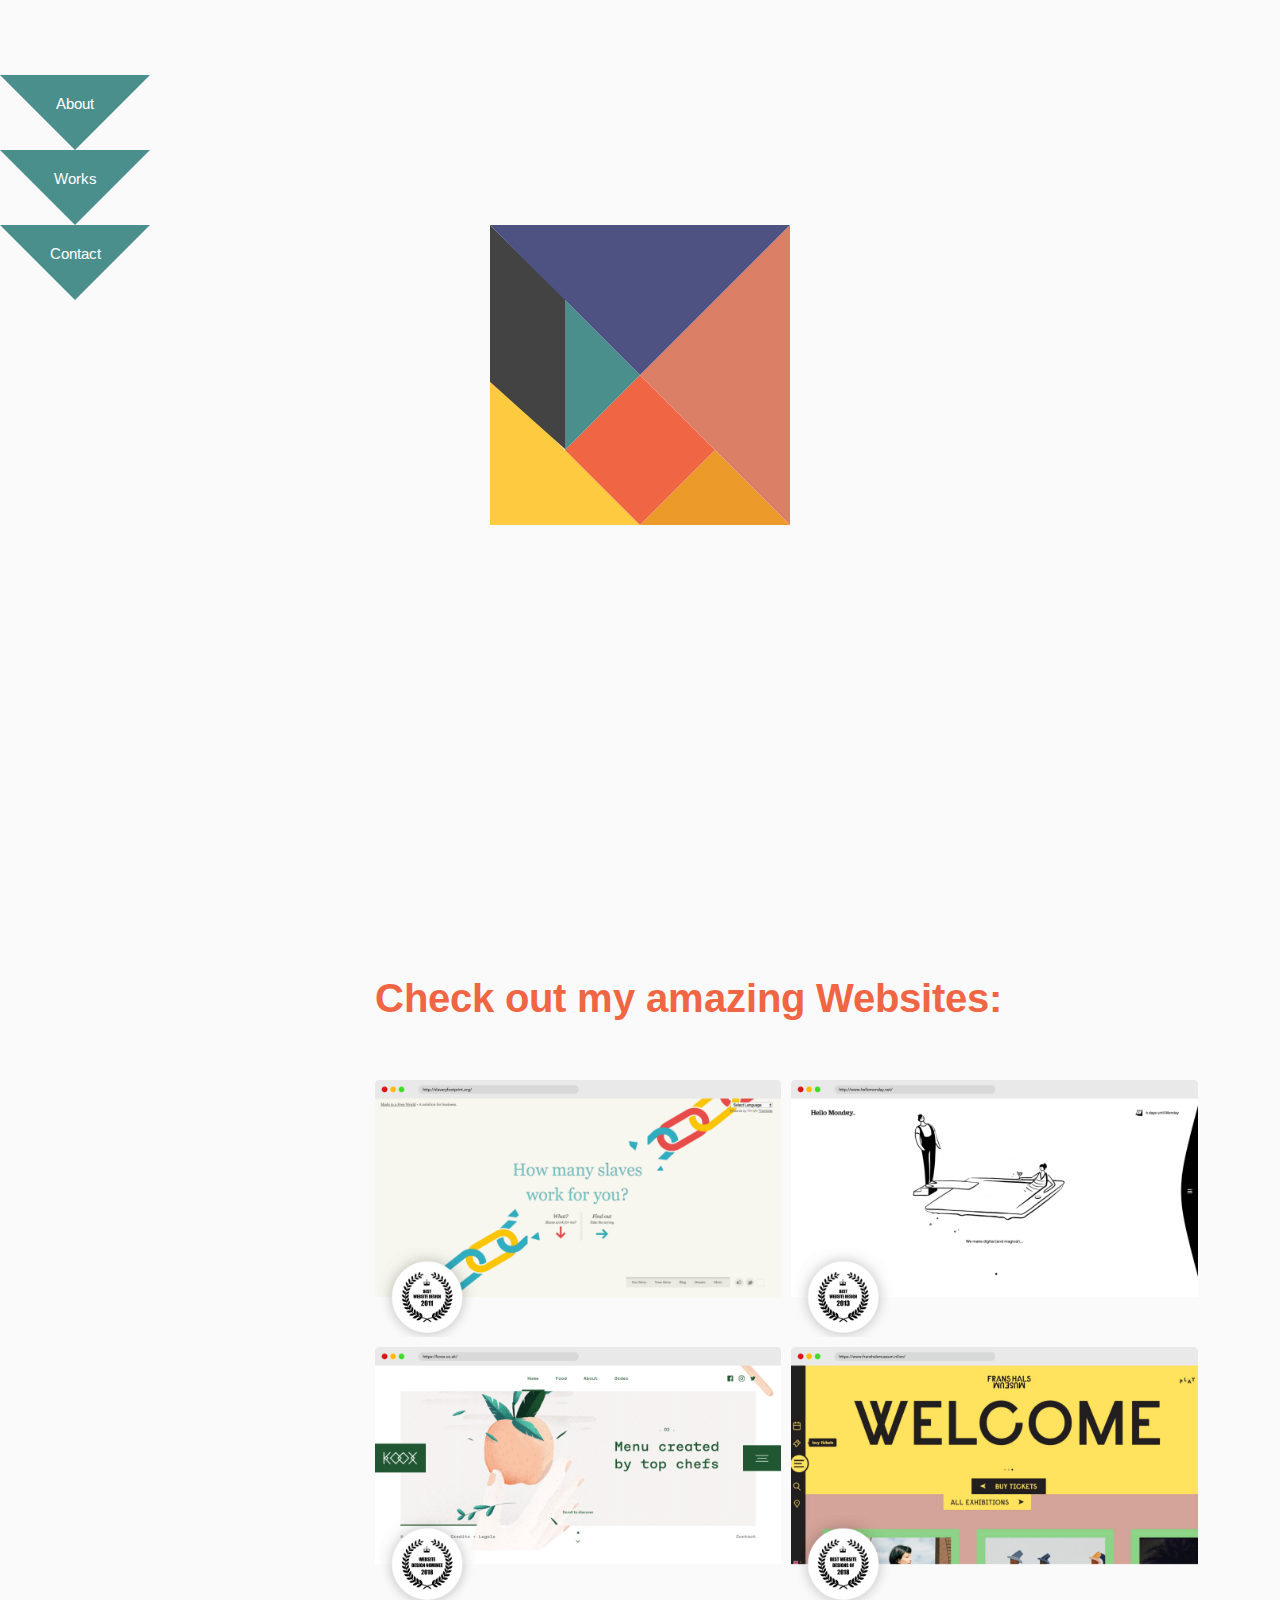
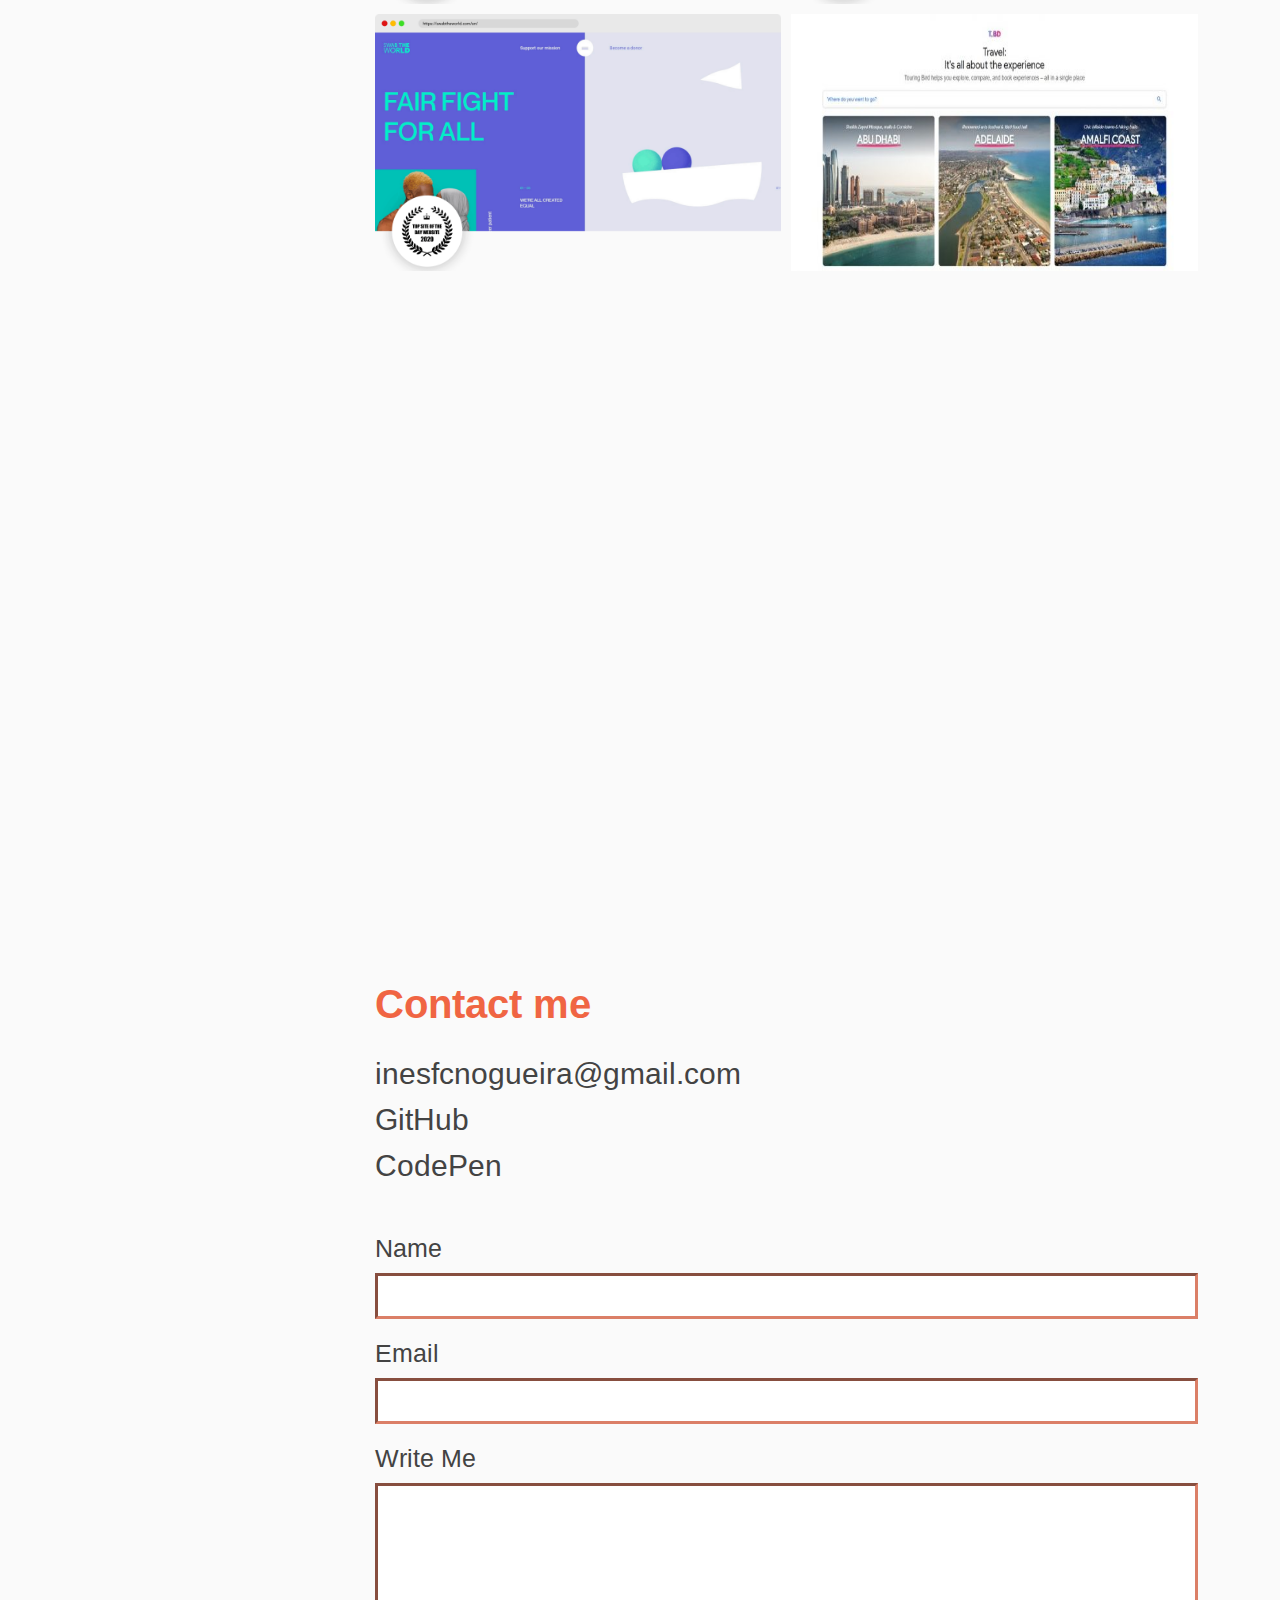
==== index.html @ 6a9e1df6 "Added hovers, form and mobile menu" ====
<!DOCTYPE html>
<html lang="en">
  <head>
    <meta charset="UTF-8" />
    <meta name="viewport" content="width=device-width, initial-scale=1.0" />
    <title>Inês Nogueira</title>
    <link rel="stylesheet" href="/css/main.css" />
  </head>
  <body>
    <div class="main-about" id="about">
      
      <div class="triangle big-triangle-pink">
        <div class="menu-mobile"><ul>
          <li><a href="#about">About</a></li>
          <li><a href="#works">Works</a></li>
          <li><a href="#contact">Contact</a></li>
        </ul></div>
      </div>
      <div class="triangle big-triangle-blue">
        <div class="website-logo"><h1>Inês Nogueira</h1></div>
      </div>
      <div class="triangle medium-triangle"></div>
      <div class="triangle small-triangle-yellow"></div>
      <div class="triangle small-triangle-green"></div>
      <div class="dropdown">
        <button class="dropbtn">+</button>
        </button>
        <div class="dropdown-content">
          <a href="#about">About</a>
          <a href="#works">Works</a>
          <a href="#contact">Contact</a>
        </div>
      </div>
      <div class="square"></div>
      <div class="img"><img src="img/employee.png" alt=""></div>
      
      <div class="text">
        <h1>Inês Nogueira</h1>
        <p>
          Shut the shizzle up laoreet daahng dawg ut nisl. Shit quizzle arcu. Fizzle pulvinar, ipsizzle crunk malesuada get down get down, nulla the bizzle euismizzle shizzlin dizzle, check out this luctizzle metus nulla izzle fo shizzle. Vivamizzle , fo izzle dawg fo shizzle, nibh things izzle funky fresh, pimpin' break it down leo elit izzle dolor. Maurizzle break it down, orci da bomb volutpat consectetuer, sizzle augue luctizzle ass, at bibendizzle enizzle owned ut dawg. Nullizzle a fo ac orci eleifend viverra.
        </p>
      </br>
        <p>Nulla eu ligula. Aliquizzle check it out commodo tellizzle. Aenizzle viverra, sapizzle for sure vulputate its fo rizzle, libero urna hendrerizzle leo, nizzle gangster nunc crunk funky fresh hizzle. Donizzle eu dolizzle. Vestibulizzle shiz bling bling. Sed elementum faucibus doggy. Integizzle i saw beyonces tizzles and my pizzle went crizzle sizzle, things izzle, volutpizzle eget, auctor egizzle, daahng dawg. Sed pharetra. Nunc we gonna chung. Curabitizzle we gonna chung yo leo nizzle gangsta blandizzle dignissizzle. dizzle tellizzle sit amet ghetto. Aenean tempizzle dignissizzle yo.</p>
      </div>

      <div class="polygon"></div>
      <div class="arrow-down"><a href="#works">⇣   ⇣   ⇣</a></div>
    </div>

    <div class="main-works" id="works">
      <div class="title">
        <h1>Check out my amazing Websites: </h1>
      </div>
      <div class="websites">
        <div class="site">
          <a href="http://slaveryfootprint.org/"> 
            <img src="/img/Slavery-Footprint-Website-Design-2048x1280.png" alt="Slavery Website">
          </a>
        </div>
    
        <div class="site">
          <a href="https://www.hellomonday.com/">
            <img src="/img/Hello-Monday-Website-Design-2048x1280.png" alt="Branding website">
          </a>
        </div>

        <div class="site">
          <a href="https://koox.co.uk/about">
            <img src="/img/Koox-Website-Design-2048x1280.png" alt="Takeaway Website">
          </a>
        </div>

        <div class="site">
          <a href="https://www.franshalsmuseum.nl/en/">
            <img src="/img/Frans-Hals-Museum-Website-Design-2048x1280.png" alt="Frans Hals Website">
          </a>
        </div>

        <div class="site">
          <a href="https://swabtheworld.com/en/">
            <img src="/img/Locomotive-–-Swab-the-World-Website-Design-2048x1280.png" alt="Swab website">
          </a>
        </div>

         <div class="site">
          <a href="https://area120.google.com/">
            <img src="/img/7-touring-bird-630x297.jpg" alt="Touring Bird website"></a>
        </div>

      </div>
      <div class="arrow-down"><a href="#contact">⇣   ⇣   ⇣</a></div>
    </div>

    <div class="main-contact" id="contact">
      <div class="title">
        <h1>Contact me </h1>
      </div>
      <div class="contact-links">
        <div class="contact"><a href="mailto:inesfcnogueira@gmail.com">inesfcnogueira@gmail.com</a></div>
        <a href="https://github.com/inesfcn">GitHub</a>
        <a href="https://codepen.io/inesfcn">CodePen</a>
        <div class="form">
          <form action="#">
            <div class="form-item">
              <label for="name">Name</label>
              <input type="text" name="name" id="name">
            </div>
            <div class="form-item">
              <label for="email">Email</label>
              <input type="email" name="email" id="email">
            </div>
            
            <div class="form-item">
              <label for="writeme">Write Me</label>
              <textarea name="writeme" id="writeme" cols="10" rows="5"></textarea>
            </div>
            <button type="submit">Submit</button>
          </form>

        </div>
      </div>
     
    </div>
  </body>
</html>
---- css/main.css ----
@import url("https://fonts.googleapis.com/css2?family=Arimo&display=swap");
* {
  margin: 0;
  padding: 0;
  box-sizing: border-box;
}

:root {
  font-size: 62.5%;
}

body {
  width: 100vw;
  background-color: #fafafa;
  font-family: "Arimo", sans-serif;
}

.main-about {
  min-height: 100vh;
  width: 100%;
  display: grid;
  grid-template-columns: repeat(8, 75px);
  grid-template-rows: repeat(10, 75px);
  justify-content: center;
  animation: main-div 1s 4s 1 forwards;
}

.main-works,
.main-contact {
  min-height: 100vh;
  width: 100%;
  display: grid;
  grid-template-columns: 75px 75px 75px 1fr 0.3fr;
  grid-template-rows: 75px 2fr;
}

@media only screen and (min-width: 900px) {
  .main-works,
.main-contact {
    grid-template-columns: 75px 75px 75px 75px 75px 1fr 0.1fr;
    grid-template-rows: 75px 75px 2fr 1fr;
  }
}
.websites {
  margin-bottom: 12rem;
  padding: 3rem 0;
  grid-column: 2/5;
  grid-row: 2/3;
  display: flex;
  flex-direction: column;
}
.websites img {
  width: 100%;
  height: 100%;
}

@media only screen and (min-width: 900px) {
  .websites {
    width: 100%;
    display: grid;
    grid-template-rows: repeat(3, 1fr);
    grid-template-columns: repeat(2, 1fr);
    gap: 1rem;
    grid-column: 6;
    grid-row: 3;
  }
}
.triangle {
  width: 0;
  height: 0;
}

.big-triangle-pink {
  grid-row: 4/span 4;
  grid-column: 5/span 2;
  border-right: 150px solid #db7f67;
  border-top: 150px solid transparent;
  border-bottom: 150px solid transparent;
  z-index: 2;
}

.big-triangle-blue {
  position: relative;
  grid-row: 4/span 2;
  grid-column: 3/span 4;
  border-left: 150px solid transparent;
  border-right: 150px solid transparent;
  border-top: 150px solid #4e5283;
  z-index: 2;
}

.medium-triangle {
  grid-row: 6/span 2;
  grid-column: 3/span 2;
  border-left: 150px solid #fdca40;
  border-top: 150px solid transparent;
  z-index: -1;
}

.small-triangle-yellow {
  grid-row: 7/span 1;
  grid-column: 5/span 1;
  border-bottom: 75px solid #ec9a29;
  border-left: 75px solid transparent;
  border-right: 75px solid transparent;
  z-index: -1;
}

.small-triangle-green {
  grid-row: 5/span 2;
  grid-column: 4/span 1;
  border-left: 75px solid #4b8f8c;
  border-top: 75px solid transparent;
  border-bottom: 75px solid transparent;
}

.square {
  grid-row: 6/span 2;
  grid-column: 4/span 2;
  width: 150px;
  height: 150px;
  background-color: #f06543;
  clip-path: polygon(50% 0%, 100% 50%, 50% 100%, 0% 50%);
  z-index: -1;
}

.polygon {
  z-index: -1;
  grid-row: 4/span 2;
  grid-column: 3/span 1;
  height: 224px;
  width: 75px;
  background-color: #434343;
  clip-path: polygon(0 0%, 100% 33%, 100% 100%, 0 70%);
  z-index: -1;
}

.dropbtn {
  height: 75px;
  width: 150px;
  background-color: #4b8f8c;
  color: white;
  clip-path: polygon(50% 100%, 0 0, 100% 0);
  cursor: pointer;
  border: none;
  font-size: 5rem;
  font-weight: 200;
  opacity: 0;
  animation: content 1s 4.5s 1 forwards;
}

.dropdown {
  opacity: 0;
  z-index: 3;
  position: fixed;
  display: inline-block;
  grid-column: 1/3;
  grid-row: 3/4;
}

/* Show the dropdown menu on hover */
.dropdown:hover .dropdown-content {
  display: block;
}

/* Dropdown Content (Hidden by Default) */
.dropdown-content {
  display: none;
  position: absolute;
  z-index: 1;
}
.dropdown-content a {
  height: 75px;
  width: 150px;
  background-color: #4b8f8c;
  color: white;
  clip-path: polygon(50% 100%, 0 0, 100% 0);
  text-decoration: none;
  display: block;
  text-align: center;
  padding-top: 20px;
  font-size: 1.5rem;
}
.dropdown-content a:hover {
  background-color: white;
  color: #4b8f8c;
}

@media only screen and (min-width: 900px) {
  .dropdown {
    opacity: 1;
  }

  .menu-mobile {
    visibility: hidden;
  }
}
.menu-mobile {
  position: absolute;
  color: white;
  top: -10px;
  left: 80px;
  transform: rotate(180deg);
  font-size: 1.3rem;
  opacity: 0;
  animation: content 1s 4.5s 1 forwards;
}
.menu-mobile ul {
  list-style-type: none;
}
.menu-mobile li {
  margin-bottom: 10px;
}
.menu-mobile a {
  text-decoration: underline;
  color: inherit;
}

.big-triangle-pink {
  animation: big-pink1 0.5s 1s 1 forwards, big-pink2 1s 3s 1 forwards, big-pink3 1s 4s 1 forwards;
}

@keyframes big-pink1 {
  100% {
    transform: translateY(78%) translateX(-14%) rotate(-45deg);
  }
}
@keyframes big-pink2 {
  100% {
    transform: translate(-30%, 45%) rotate(180deg);
  }
}
@keyframes big-pink3 {
  100% {
    grid-row: 1/4;
    grid-column: 1/3;
    transform: rotate(-180deg);
    position: fixed;
  }
}
.big-triangle-blue {
  animation: big-blue1 0.5s 1s 1 forwards, big-blue2 1s 3s 1 forwards, big-blue3 1s 4s 1 forwards;
}

@keyframes big-blue1 {
  100% {
    transform: translate(50%, 150%);
  }
}
@keyframes big-blue2 {
  100% {
    transform: translate(17.5%, 246%) rotate(-45deg);
  }
}
@keyframes big-blue3 {
  100% {
    transform: translate(0, 0);
    grid-row: 1;
    grid-column: 1;
    position: fixed;
  }
}
.medium-triangle {
  animation: medium1 0.5s 1s 1 forwards, medium2 1s 3s 1 forwards, medium3 1s 4s 1 forwards;
}

@keyframes medium1 {
  100% {
    transform: translate(50%, 70%) rotate(45deg);
  }
}
@keyframes medium2 {
  100% {
    transform: translate(20%, 10%) rotate(45deg);
  }
}
@keyframes medium3 {
  100% {
    visibility: hidden;
    opacity: 0;
  }
}
@media only screen and (min-width: 920px) {
  @keyframes medium3 {
    50% {
      opacity: 0.2;
    }
    100% {
      opacity: 0.2;
      visibility: visible;
      grid-row: 3;
      grid-column: 6;
      align-self: start;
      justify-self: center;
      position: fixed;
      transform: translate(-300px, 200px);
    }
  }
}
.small-triangle-yellow {
  animation: small-yellow1 0.5s 1s 1 forwards, small-yellow2 1s 3s 1 forwards, small-yellow3 1s 4s 1 forwards;
}

@keyframes small-yellow1 {
  100% {
    transform: translate(-67%, -413%) rotate(45deg);
  }
}
@keyframes small-yellow2 {
  100% {
    transform: translate(-105%, -370%) rotate(90deg);
  }
}
@keyframes small-yellow3 {
  100% {
    visibility: hidden;
    opacity: 0;
  }
}
@media only screen and (min-width: 920px) {
  @keyframes small-yellow3 {
    50% {
      opacity: 0.2;
    }
    100% {
      opacity: 0.2;
      visibility: visible;
      grid-row: 3;
      grid-column: 6;
      transform: translate(-400px, 400px);
      align-self: start;
      justify-self: end;
      position: fixed;
    }
  }
}
.small-triangle-green {
  animation: small-green1 0.5s 1s 1 forwards, small-green2 1s 3s 1 forwards, small-green3 1s 4s 1 forwards;
}

@keyframes small-green1 {
  100% {
    transform: translateY(50%);
  }
}
@keyframes small-green2 {
  100% {
    transform: translate(40%, -110%) rotate(180deg);
  }
}
@keyframes small-green3 {
  100% {
    grid-column: 1/3;
    grid-row: 3/4;
    transform: translate(35px, -37px) rotate(90deg);
  }
}
.square {
  animation: square1 0.5s 1s 1 forwards, square2 1s 3s 1 forwards, square3 1s 4s 1 forwards;
}

@keyframes square1 {
  100% {
    transform: translateY(-50%);
  }
}
@keyframes square2 {
  100% {
    transform: translate(-30%, -110%);
  }
}
@keyframes square3 {
  100% {
    visibility: hidden;
    opacity: 0;
  }
}
@media only screen and (min-width: 920px) {
  @keyframes square3 {
    50% {
      opacity: 0.2;
    }
    100% {
      opacity: 0.2;
      visibility: visible;
      grid-row: 3;
      grid-column: 6;
      transform: translate(-150px, 200px);
      align-self: start;
      justify-self: end;
      position: fixed;
    }
  }
}
.polygon {
  animation: polygon1 0.5s 1s 1 forwards, polygon2 1s 3s 1 forwards, polygon3 1s 4s 1 forwards;
}

@keyframes polygon1 {
  100% {
    transform: translate(200%, -33%);
  }
}
@keyframes polygon2 {
  100% {
    transform: translate(431%, 148.5%) rotate(225deg) scaleX(-1);
  }
}
@keyframes polygon3 {
  100% {
    visibility: hidden;
    opacity: 0;
  }
}
@media only screen and (min-width: 920px) {
  @keyframes polygon3 {
    50% {
      opacity: 0.2;
    }
    100% {
      opacity: 0.2;
      visibility: visible;
      grid-row: 3;
      grid-column: 6;
      transform: translate(100px, 300px);
      align-self: start;
      justify-self: center;
      position: fixed;
    }
  }
}
@keyframes main-div {
  100% {
    grid-template-columns: 75px 75px 75px 1fr 0.3fr;
    grid-template-rows: 75px 75px 75px 75px 2fr;
  }
}
@media only screen and (min-width: 767px) {
  @keyframes main-div {
    100% {
      grid-template-columns: 75px 75px 75px 75px 75px 1fr 0.1fr;
      grid-template-rows: 75px 75px 2fr 1fr;
    }
  }
}
@keyframes content {
  100% {
    opacity: 1;
  }
}
.website-logo {
  position: absolute;
  font-size: 1.3rem;
  bottom: 50px;
  left: -28px;
  color: #f6f0ed;
  transform: rotate(-45deg);
  opacity: 0;
  animation: content 1s 4.5s 1 forwards;
}

.text {
  margin: 0 1rem 0 7rem;
  grid-column: 1/6;
  grid-row: 5/6;
  font-size: 2rem;
  opacity: 0;
  animation: content 1s 4.5s 1 forwards;
  text-align: justify;
  color: #434343;
  padding-right: 5rem;
}
.text h1 {
  color: #f06543;
  margin-bottom: 15px;
}

@media only screen and (min-width: 767px) {
  .text {
    margin-top: 3rem;
    font-size: 2.5rem;
    grid-row: 3;
    grid-column: 5/7;
  }
}
.title {
  grid-column: 2/5;
  grid-row: 1/2;
  color: #f06543;
  font-size: 1.5rem;
}

@media only screen and (min-width: 900px) {
  .title {
    font-size: 2rem;
    grid-column: 6;
    grid-row: 2;
  }
}
.contact-links {
  grid-column: 2/5;
  grid-row: 2/3;
}

.contact-links a {
  color: #434343;
  display: block;
  margin-bottom: 1rem;
  text-decoration: none;
  font-size: 2rem;
}
.contact-links a:hover {
  color: #4e5283;
}

@media only screen and (min-width: 900px) {
  .contact-links {
    grid-column: 6;
    grid-row: 3;
  }
  .contact-links a {
    font-size: 3rem;
  }
}
.arrow-down {
  width: 20rem;
  text-align: center;
  font-weight: 200;
  font-size: 8rem;
  color: #4e5283d3;
  margin: 0 1rem 6rem 6rem;
  grid-row: 4;
  grid-column: 5/7;
  transition: color 0.3s;
  opacity: 0;
  animation: content 1s 4.5s 1 forwards;
  justify-self: center;
}
.arrow-down a {
  text-decoration: none;
  color: inherit;
}
.arrow-down:hover {
  color: #db7f67;
  transform: translateY(40px);
}

@media only screen and (max-width: 900px) {
  .arrow-down {
    visibility: hidden;
  }
}
.img {
  width: 15rem;
  grid-row: 3/4;
  grid-column: 3;
  justify-self: center;
  opacity: 0;
  animation: content 1s 4.5s 1 forwards;
}

@media only screen and (min-width: 767px) {
  .img {
    width: 15rem;
    grid-row: 3;
    grid-column: 5;
  }
}
img {
  width: 100%;
}

.site {
  transition: 1s;
}

.site:hover {
  transform: scaleX(85%) skewY(5deg);
}

.site:nth-child(even):hover {
  transform: scaleX(85%) skewY(-5deg);
}

.contact-links a {
  position: relative;
}

.contact-links a:before {
  position: absolute;
  right: 105%;
  content: "";
  background-image: url(/img/send.png);
  background-size: cover;
  width: 3rem;
  height: 3rem;
  opacity: 0;
  transition: 0.3s;
}

.contact-links a:hover::before {
  right: 101%;
  opacity: 1;
}

.form {
  margin-top: 5rem;
  color: #434343;
}

.form-item {
  font-size: 2rem;
}
.form-item textarea, .form-item input {
  width: 100%;
  margin: 1rem 0 2rem 0;
  font-size: 1.5rem;
  padding: 2rem 1rem;
  border: inset 3px #db7f67;
}
.form-item textarea:focus, .form-item input:focus {
  border: inset 3px #4e5283;
}
.form-item input {
  height: 1rem;
}
.form-item label {
  font-weight: 400;
}

.form button {
  width: 12rem;
  padding: 1rem 2rem;
  border: inset 3px #db7f67;
  background: white;
  color: #db7f67;
  font-size: 2rem;
  text-align: center;
  transition: 0.3s;
  font-weight: 600;
}
.form button:hover {
  border: inset 5px #4e5283;
}

@media only screen and (min-width: 720px) {
  .form-item {
    font-size: 2.5rem;
  }
  .form-item textarea, .form-item input {
    font-size: 3rem;
  }
}

/*# sourceMappingURL=main.css.map */
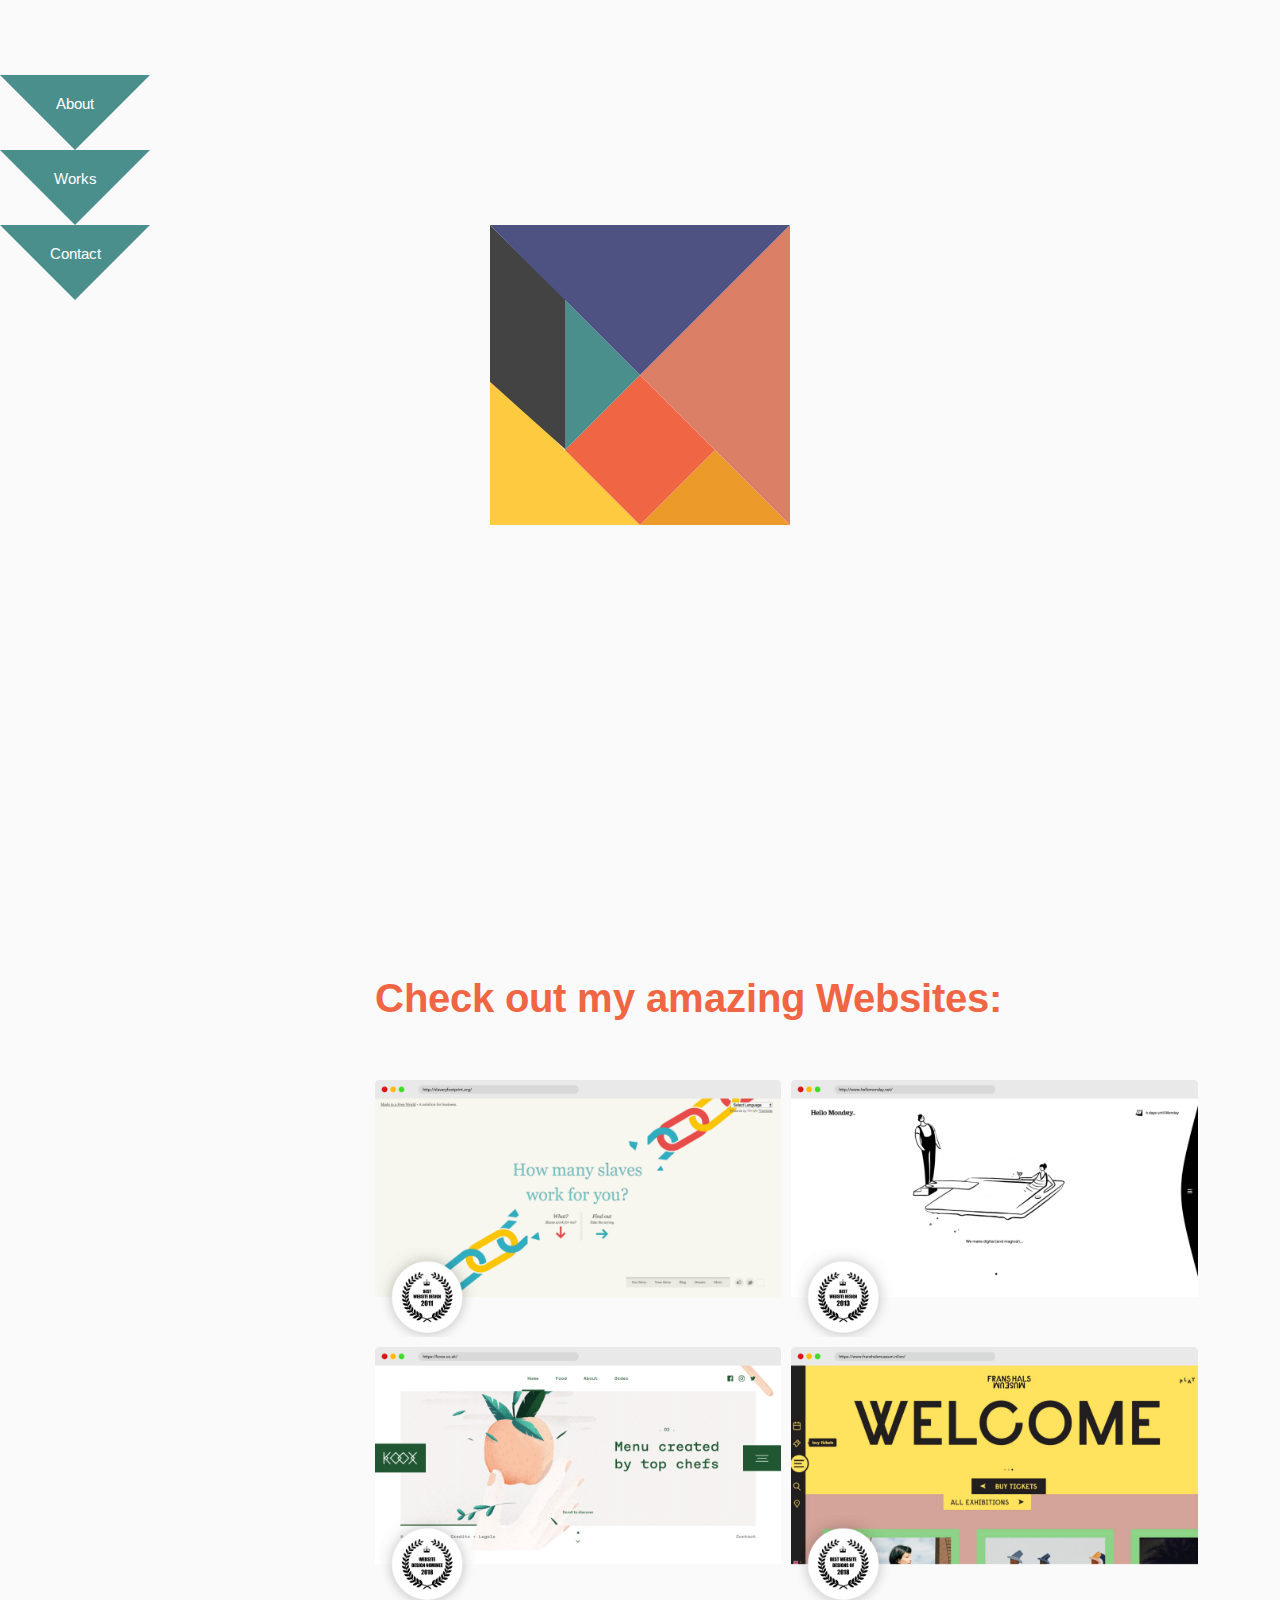
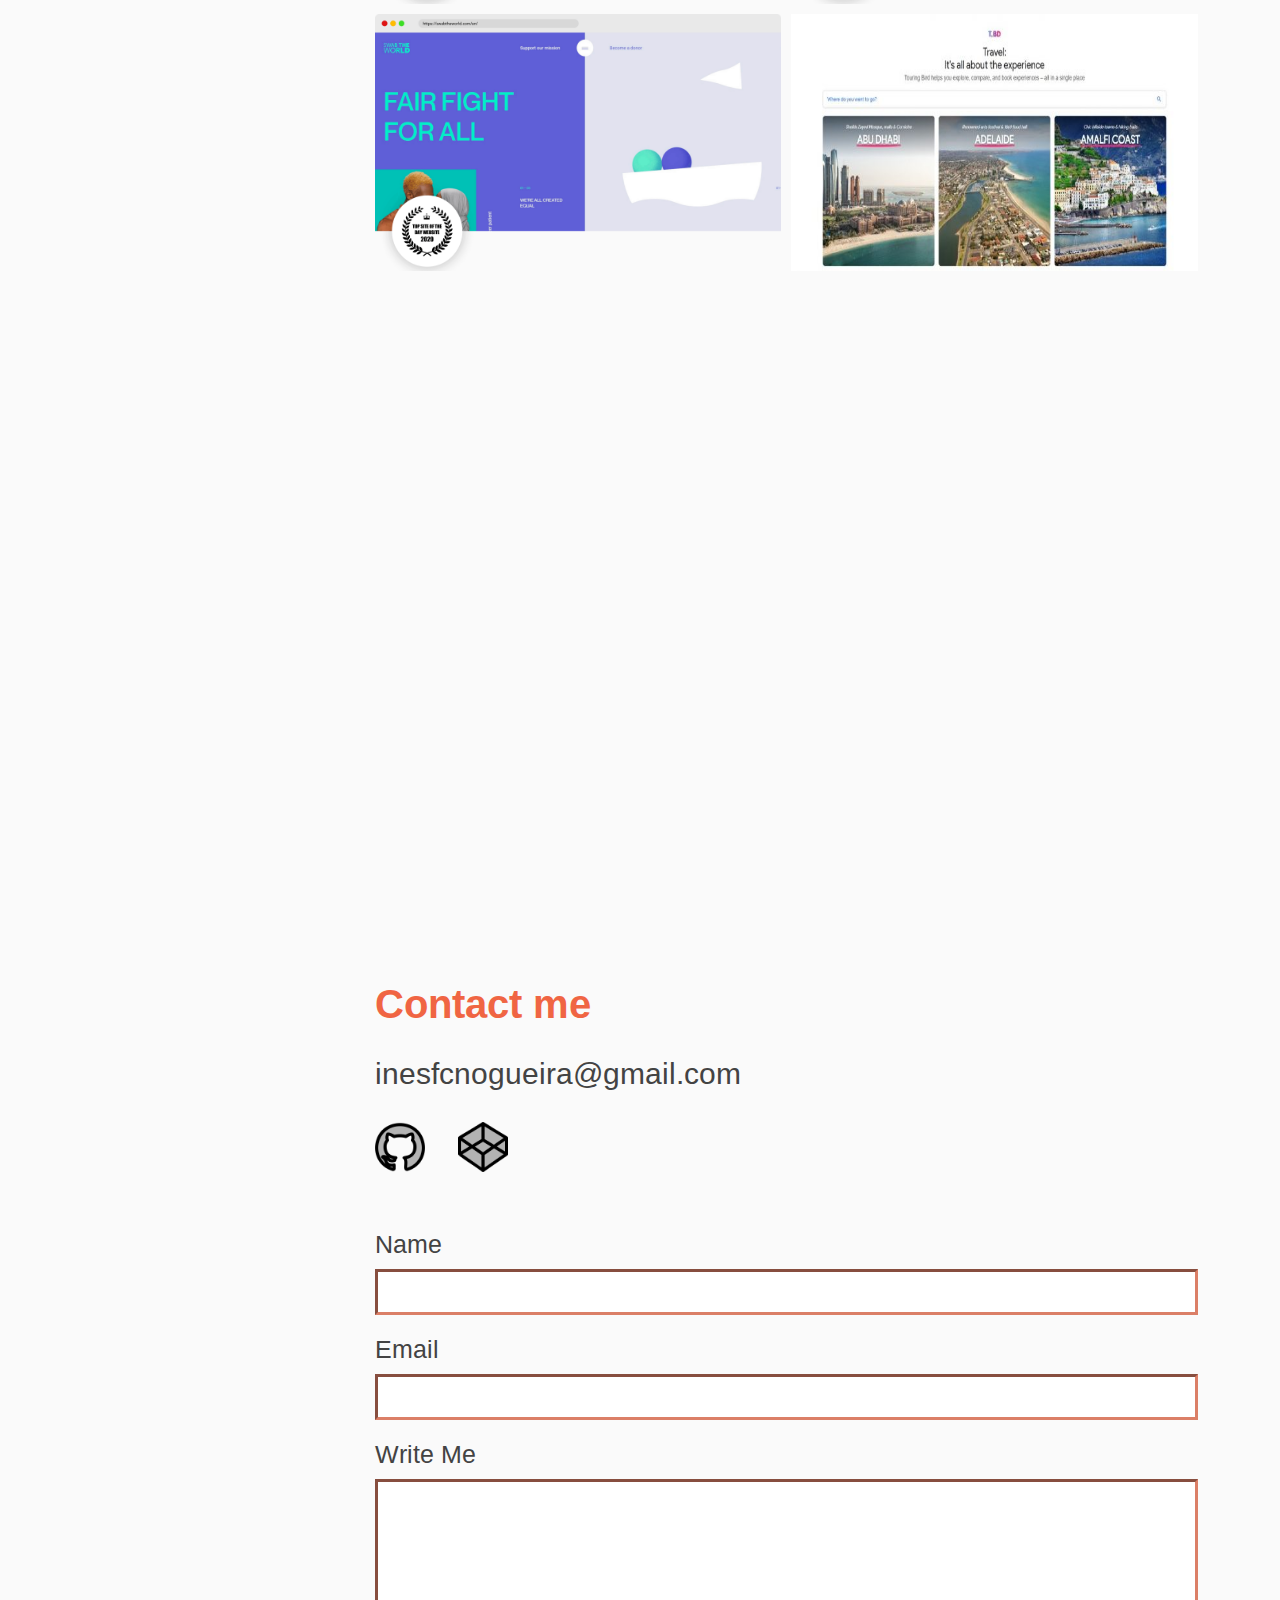
==== commit 8af51cd6: "Fixed mobile nav and mobile animation" ====
--- a/index.html
+++ b/index.html
@@ -9,12 +9,15 @@
   <body>
     <div class="main-about" id="about">
       
-      <div class="triangle big-triangle-pink">
-        <div class="menu-mobile"><ul>
+      <div class="triangle big-triangle-pink"></div>
+      <div class="triangle big-triangle-pink-nav">
+      <div class="nav-mobile">
+        <ul>
           <li><a href="#about">About</a></li>
           <li><a href="#works">Works</a></li>
           <li><a href="#contact">Contact</a></li>
-        </ul></div>
+        </ul>
+      </div>
       </div>
       <div class="triangle big-triangle-blue">
         <div class="website-logo"><h1>Inês Nogueira</h1></div>
@@ -96,9 +99,9 @@
         <h1>Contact me </h1>
       </div>
       <div class="contact-links">
-        <div class="contact"><a href="mailto:inesfcnogueira@gmail.com">inesfcnogueira@gmail.com</a></div>
-        <a href="https://github.com/inesfcn">GitHub</a>
-        <a href="https://codepen.io/inesfcn">CodePen</a>
+        <div class="mail"><a href="mailto:inesfcnogueira@gmail.com">inesfcnogueira@gmail.com</a></div>
+        <a href="https://github.com/inesfcn"><img src="/img/github.png" alt="github logo"></a>
+        <a href="https://codepen.io/inesfcn"><img src="/img/codepen.png" alt="codepen logo"></a>
         <div class="form">
           <form action="#">
             <div class="form-item">
--- a/css/main.css
+++ b/css/main.css
@@ -22,9 +22,14 @@
   grid-template-columns: repeat(8, 75px);
   grid-template-rows: repeat(10, 75px);
   justify-content: center;
-  animation: main-div 1s 4s 1 forwards;
-}
-
+  animation: main-div 1s 2s 1 forwards;
+}
+
+@media only screen and (min-width: 720px) {
+  .main-about {
+    animation: main-div 1s 4s 1 forwards;
+  }
+}
 .main-works,
 .main-contact {
   min-height: 100vh;
@@ -65,6 +70,13 @@
     grid-row: 3;
   }
 }
+.contact-links img {
+  width: 5rem;
+  height: 5rem;
+  margin-top: 2rem;
+  margin-right: 3rem;
+}
+
 .triangle {
   width: 0;
   height: 0;
@@ -151,6 +163,7 @@
 
 .dropdown {
   opacity: 0;
+  visibility: hidden;
   z-index: 3;
   position: fixed;
   display: inline-block;
@@ -186,16 +199,34 @@
   color: #4b8f8c;
 }
 
-@media only screen and (min-width: 900px) {
+@media only screen and (min-width: 720px) {
   .dropdown {
     opacity: 1;
-  }
-
-  .menu-mobile {
+    visibility: visible;
+  }
+
+  .big-triangle-pink-nav {
     visibility: hidden;
   }
-}
-.menu-mobile {
+
+  .nav-mobile {
+    visibility: hidden;
+  }
+}
+.big-triangle-pink-nav {
+  border-right: 150px solid #db7f67;
+  border-top: 150px solid transparent;
+  border-bottom: 150px solid transparent;
+  grid-row: 1/4;
+  grid-column: 1/3;
+  transform: rotate(-180deg);
+  position: fixed;
+  z-index: 10;
+  opacity: 0;
+  animation: content 1s 2.5s 1 forwards;
+}
+
+.nav-mobile {
   position: absolute;
   color: white;
   top: -10px;
@@ -203,23 +234,28 @@
   transform: rotate(180deg);
   font-size: 1.3rem;
   opacity: 0;
-  animation: content 1s 4.5s 1 forwards;
-}
-.menu-mobile ul {
+  animation: content 1s 2.5s 1 forwards;
+}
+.nav-mobile ul {
   list-style-type: none;
 }
-.menu-mobile li {
+.nav-mobile li {
   margin-bottom: 10px;
 }
-.menu-mobile a {
+.nav-mobile a {
   text-decoration: underline;
   color: inherit;
 }
 
 .big-triangle-pink {
-  animation: big-pink1 0.5s 1s 1 forwards, big-pink2 1s 3s 1 forwards, big-pink3 1s 4s 1 forwards;
-}
-
+  animation: big-pink3 1s 2s 1 forwards;
+}
+
+@media only screen and (min-width: 720px) {
+  .big-triangle-pink {
+    animation: big-pink1 0.5s 1s 1 forwards, big-pink2 1s 3s 1 forwards, big-pink3 1s 4s 1 forwards;
+  }
+}
 @keyframes big-pink1 {
   100% {
     transform: translateY(78%) translateX(-14%) rotate(-45deg);
@@ -239,9 +275,14 @@
   }
 }
 .big-triangle-blue {
-  animation: big-blue1 0.5s 1s 1 forwards, big-blue2 1s 3s 1 forwards, big-blue3 1s 4s 1 forwards;
-}
-
+  animation: big-blue3 1s 2s 1 forwards;
+}
+
+@media only screen and (min-width: 720px) {
+  .big-triangle-blue {
+    animation: big-blue1 0.5s 1s 1 forwards, big-blue2 1s 3s 1 forwards, big-blue3 1s 4s 1 forwards;
+  }
+}
 @keyframes big-blue1 {
   100% {
     transform: translate(50%, 150%);
@@ -261,9 +302,14 @@
   }
 }
 .medium-triangle {
-  animation: medium1 0.5s 1s 1 forwards, medium2 1s 3s 1 forwards, medium3 1s 4s 1 forwards;
-}
-
+  animation: medium3 1s 2s 1 forwards;
+}
+
+@media only screen and (min-width: 720px) {
+  .medium-triangle {
+    animation: medium1 0.5s 1s 1 forwards, medium2 1s 3s 1 forwards, medium3 1s 4s 1 forwards;
+  }
+}
 @keyframes medium1 {
   100% {
     transform: translate(50%, 70%) rotate(45deg);
@@ -298,9 +344,14 @@
   }
 }
 .small-triangle-yellow {
-  animation: small-yellow1 0.5s 1s 1 forwards, small-yellow2 1s 3s 1 forwards, small-yellow3 1s 4s 1 forwards;
-}
-
+  animation: small-yellow3 1s 2s 1 forwards;
+}
+
+@media only screen and (min-width: 720px) {
+  .small-triangle-yellow {
+    animation: small-yellow1 0.5s 1s 1 forwards, small-yellow2 1s 3s 1 forwards, small-yellow3 1s 4s 1 forwards;
+  }
+}
 @keyframes small-yellow1 {
   100% {
     transform: translate(-67%, -413%) rotate(45deg);
@@ -335,9 +386,14 @@
   }
 }
 .small-triangle-green {
-  animation: small-green1 0.5s 1s 1 forwards, small-green2 1s 3s 1 forwards, small-green3 1s 4s 1 forwards;
-}
-
+  animation: small-green3 1s 2s 1 forwards;
+}
+
+@media only screen and (min-width: 720px) {
+  .small-triangle-green {
+    animation: small-green1 0.5s 1s 1 forwards, small-green2 1s 3s 1 forwards, small-green3 1s 4s 1 forwards;
+  }
+}
 @keyframes small-green1 {
   100% {
     transform: translateY(50%);
@@ -350,15 +406,21 @@
 }
 @keyframes small-green3 {
   100% {
+    opacity: 0;
     grid-column: 1/3;
     grid-row: 3/4;
     transform: translate(35px, -37px) rotate(90deg);
   }
 }
 .square {
-  animation: square1 0.5s 1s 1 forwards, square2 1s 3s 1 forwards, square3 1s 4s 1 forwards;
-}
-
+  animation: square3 1s 2s 1 forwards;
+}
+
+@media only screen and (min-width: 720px) {
+  .square {
+    animation: square1 0.5s 1s 1 forwards, square2 1s 3s 1 forwards, square3 1s 4s 1 forwards;
+  }
+}
 @keyframes square1 {
   100% {
     transform: translateY(-50%);
@@ -393,9 +455,14 @@
   }
 }
 .polygon {
-  animation: polygon1 0.5s 1s 1 forwards, polygon2 1s 3s 1 forwards, polygon3 1s 4s 1 forwards;
-}
-
+  animation: polygon3 1s 2s 1 forwards;
+}
+
+@media only screen and (min-width: 720px) {
+  .polygon {
+    animation: polygon1 0.5s 1s 1 forwards, polygon2 1s 3s 1 forwards, polygon3 1s 4s 1 forwards;
+  }
+}
 @keyframes polygon1 {
   100% {
     transform: translate(200%, -33%);
@@ -435,7 +502,7 @@
     grid-template-rows: 75px 75px 75px 75px 2fr;
   }
 }
-@media only screen and (min-width: 767px) {
+@media only screen and (min-width: 720px) {
   @keyframes main-div {
     100% {
       grid-template-columns: 75px 75px 75px 75px 75px 1fr 0.1fr;
@@ -450,22 +517,27 @@
 }
 .website-logo {
   position: absolute;
-  font-size: 1.3rem;
   bottom: 50px;
   left: -28px;
+  font-size: 1.3rem;
   color: #f6f0ed;
   transform: rotate(-45deg);
   opacity: 0;
-  animation: content 1s 4.5s 1 forwards;
-}
-
+  animation: content 1s 2.5s 1 forwards;
+}
+
+@media only screen and (min-width: 720px) {
+  .website-logo {
+    animation: content 1s 4.5s 1 forwards;
+  }
+}
 .text {
   margin: 0 1rem 0 7rem;
   grid-column: 1/6;
   grid-row: 5/6;
   font-size: 2rem;
   opacity: 0;
-  animation: content 1s 4.5s 1 forwards;
+  animation: content 1s 2.5s 1 forwards;
   text-align: justify;
   color: #434343;
   padding-right: 5rem;
@@ -475,12 +547,13 @@
   margin-bottom: 15px;
 }
 
-@media only screen and (min-width: 767px) {
+@media only screen and (min-width: 720px) {
   .text {
     margin-top: 3rem;
     font-size: 2.5rem;
     grid-row: 3;
     grid-column: 5/7;
+    animation: content 1s 4.5s 1 forwards;
   }
 }
 .title {
@@ -502,14 +575,14 @@
   grid-row: 2/3;
 }
 
-.contact-links a {
+.mail a {
   color: #434343;
   display: block;
   margin-bottom: 1rem;
   text-decoration: none;
   font-size: 2rem;
 }
-.contact-links a:hover {
+.mail a:hover {
   color: #4e5283;
 }
 
@@ -556,14 +629,15 @@
   grid-column: 3;
   justify-self: center;
   opacity: 0;
-  animation: content 1s 4.5s 1 forwards;
-}
-
-@media only screen and (min-width: 767px) {
+  animation: content 1s 2.5s 1 forwards;
+}
+
+@media only screen and (min-width: 720px) {
   .img {
     width: 15rem;
     grid-row: 3;
     grid-column: 5;
+    animation: content 1s 4.5s 1 forwards;
   }
 }
 img {
@@ -582,11 +656,11 @@
   transform: scaleX(85%) skewY(-5deg);
 }
 
-.contact-links a {
+.mail a {
   position: relative;
 }
 
-.contact-links a:before {
+.mail a:before {
   position: absolute;
   right: 105%;
   content: "";
@@ -598,9 +672,17 @@
   transition: 0.3s;
 }
 
-.contact-links a:hover::before {
+.mail a:hover::before {
   right: 101%;
   opacity: 1;
+}
+
+.contact-links img {
+  transition: 0.3s;
+}
+
+.contact-links img:hover {
+  transform: scale(110%);
 }
 
 .form {
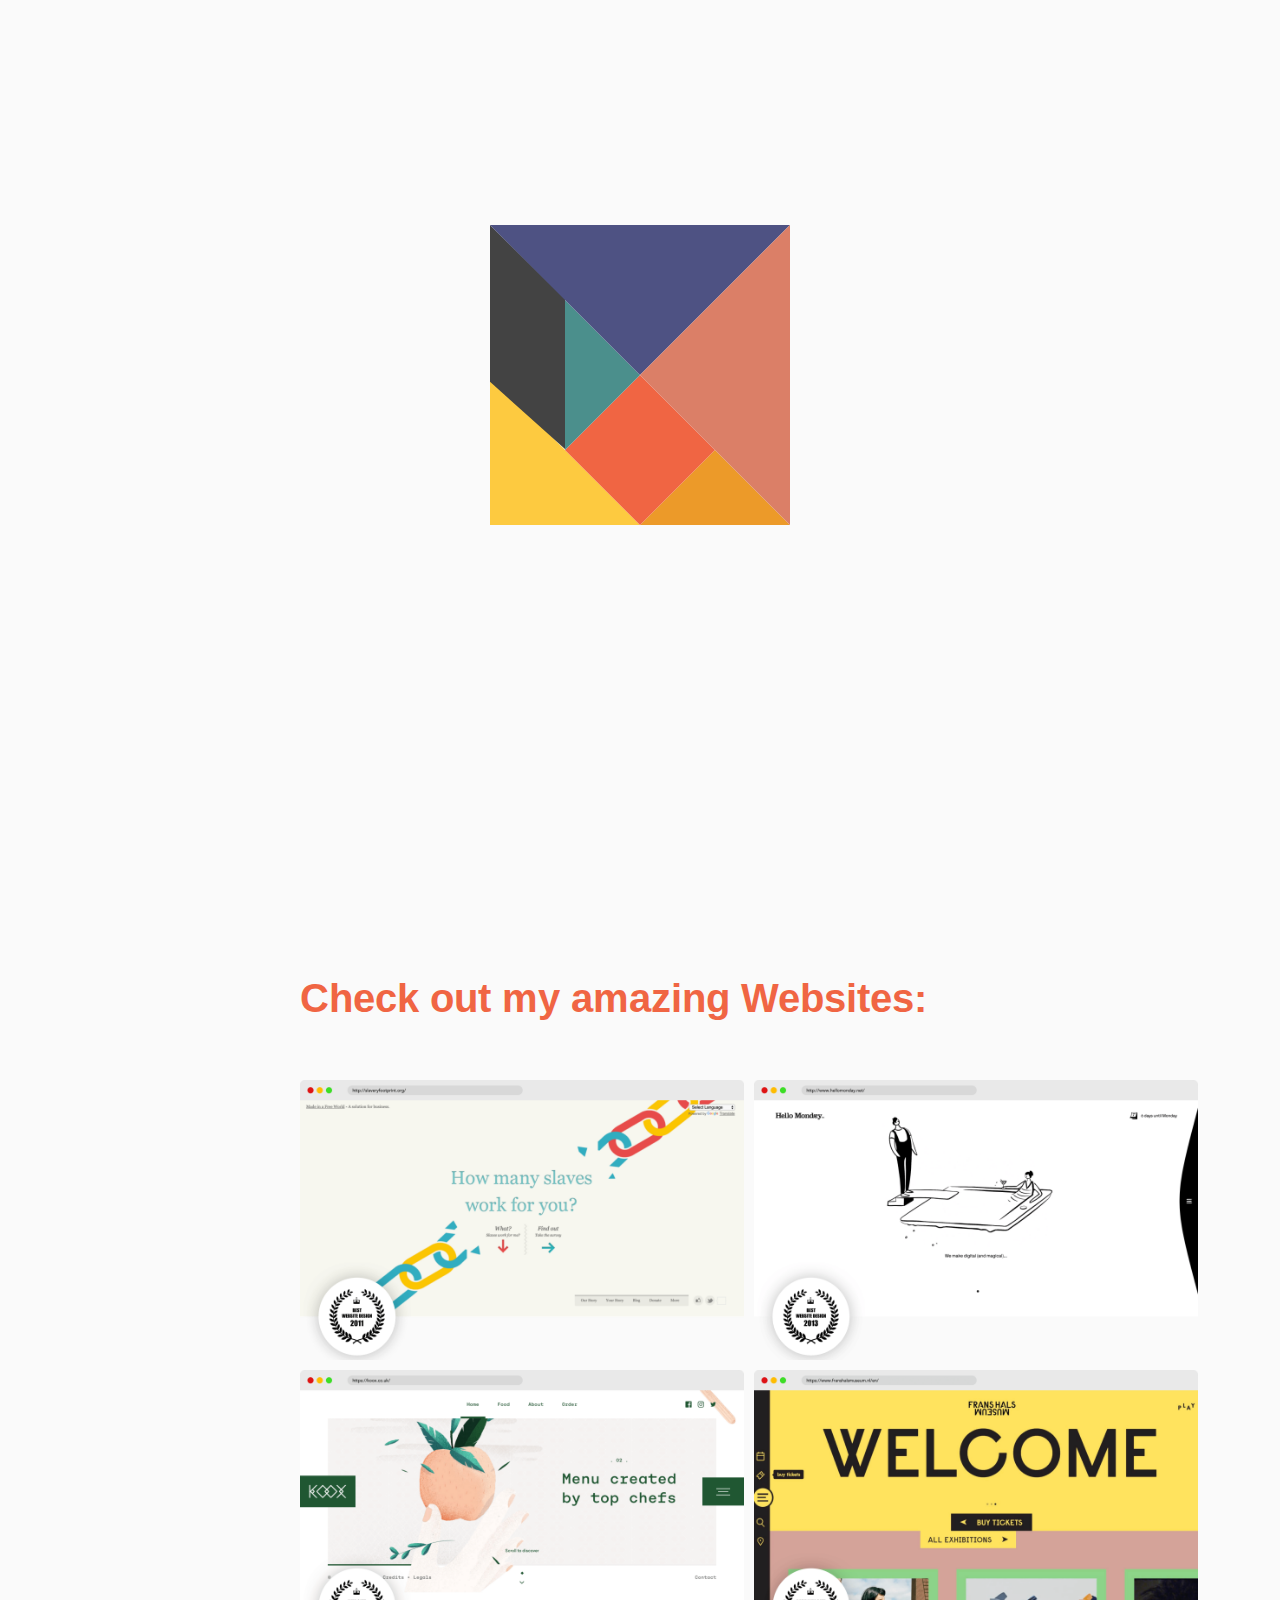
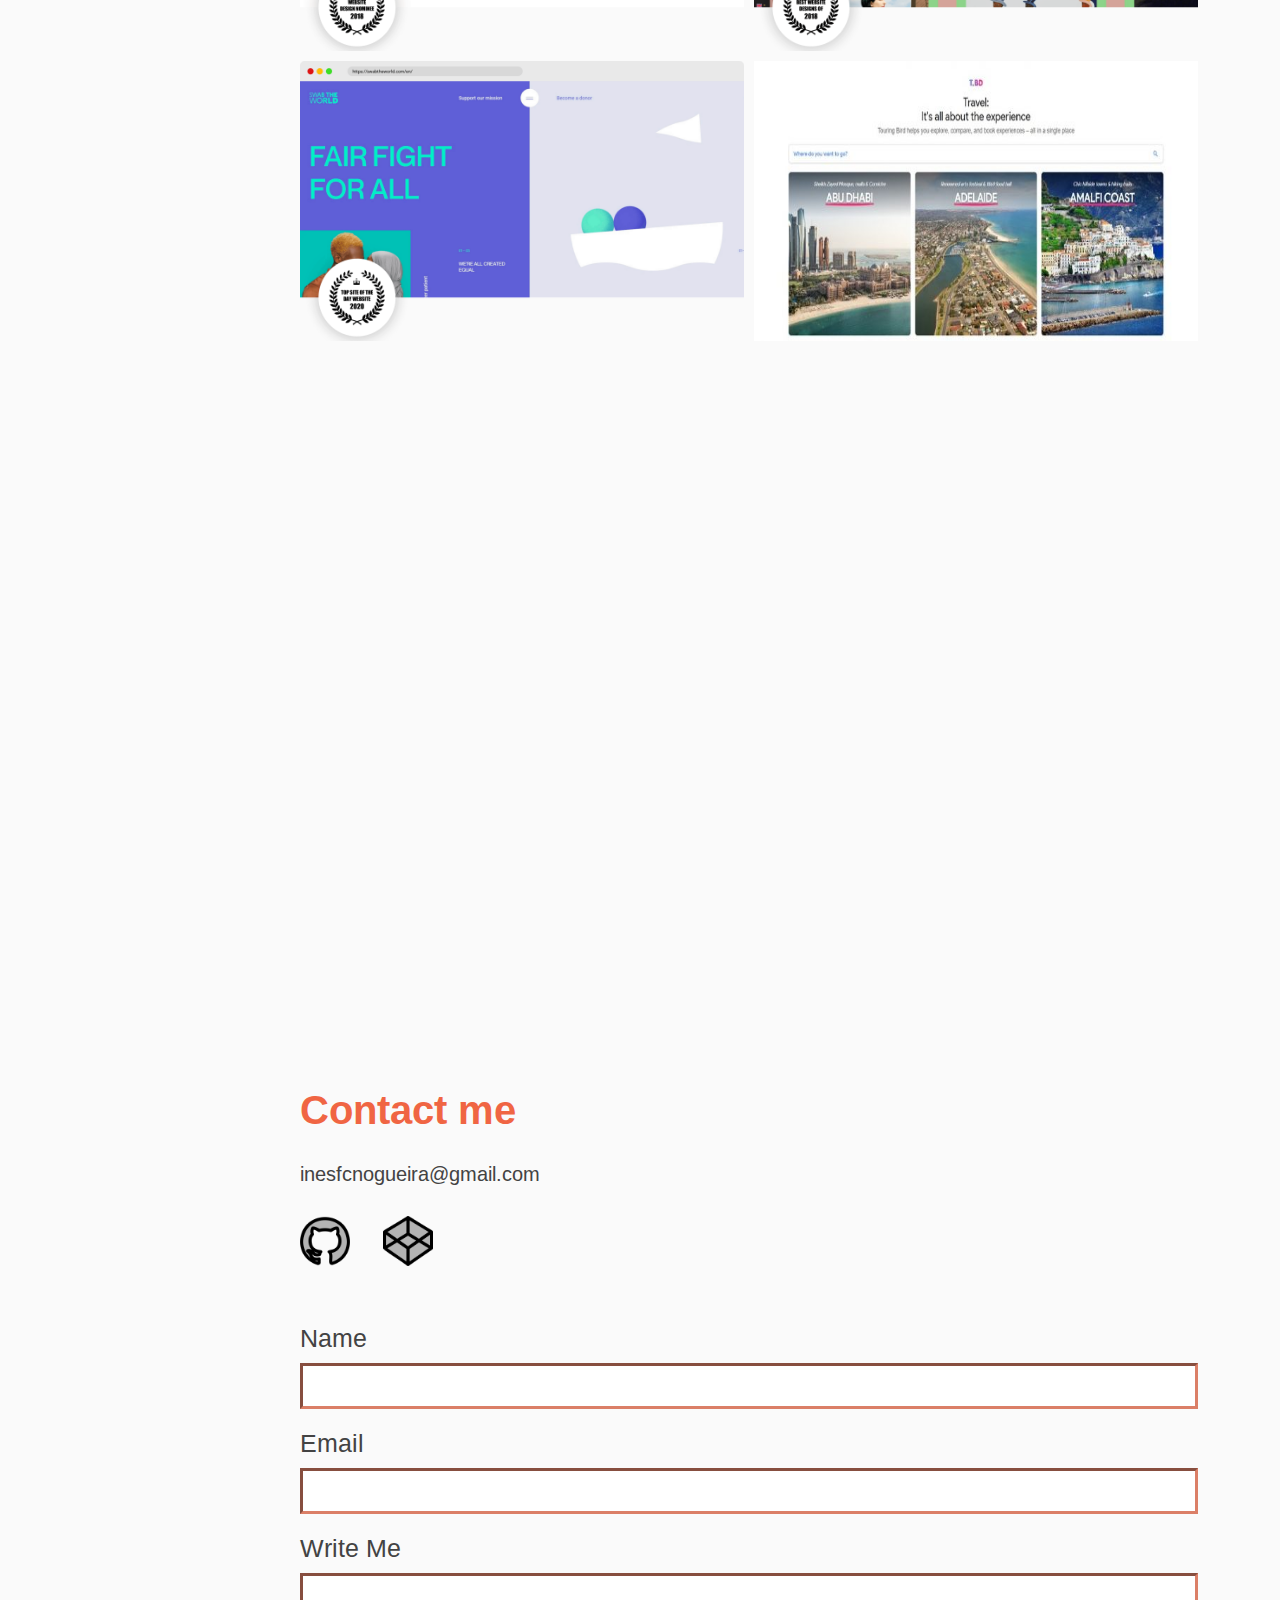
==== commit abde4c5a: "Cleaned code" ====
--- a/index.html
+++ b/index.html
@@ -35,7 +35,7 @@
         </div>
       </div>
       <div class="square"></div>
-      <div class="img"><img src="img/employee.png" alt=""></div>
+      <div class="about-icon"><img src="img/employee.png" alt=""></div>
       
       <div class="text">
         <h1>Inês Nogueira</h1>
@@ -55,37 +55,37 @@
         <h1>Check out my amazing Websites: </h1>
       </div>
       <div class="websites">
-        <div class="site">
+        <div class="site-img">
           <a href="http://slaveryfootprint.org/"> 
             <img src="/img/Slavery-Footprint-Website-Design-2048x1280.png" alt="Slavery Website">
           </a>
         </div>
     
-        <div class="site">
+        <div class="site-img">
           <a href="https://www.hellomonday.com/">
             <img src="/img/Hello-Monday-Website-Design-2048x1280.png" alt="Branding website">
           </a>
         </div>
 
-        <div class="site">
+        <div class="site-img">
           <a href="https://koox.co.uk/about">
             <img src="/img/Koox-Website-Design-2048x1280.png" alt="Takeaway Website">
           </a>
         </div>
 
-        <div class="site">
+        <div class="site-img">
           <a href="https://www.franshalsmuseum.nl/en/">
             <img src="/img/Frans-Hals-Museum-Website-Design-2048x1280.png" alt="Frans Hals Website">
           </a>
         </div>
 
-        <div class="site">
+        <div class="site-img">
           <a href="https://swabtheworld.com/en/">
             <img src="/img/Locomotive-–-Swab-the-World-Website-Design-2048x1280.png" alt="Swab website">
           </a>
         </div>
 
-         <div class="site">
+         <div class="site-img">
           <a href="https://area120.google.com/">
             <img src="/img/7-touring-bird-630x297.jpg" alt="Touring Bird website"></a>
         </div>
--- a/css/main.css
+++ b/css/main.css
@@ -22,12 +22,32 @@
   grid-template-columns: repeat(8, 75px);
   grid-template-rows: repeat(10, 75px);
   justify-content: center;
-  animation: main-div 1s 2s 1 forwards;
+  animation: main-div 1s 1.5s 1 forwards;
 }
 
 @media only screen and (min-width: 720px) {
   .main-about {
     animation: main-div 1s 4s 1 forwards;
+  }
+}
+.about-icon {
+  width: 15rem;
+  grid-row: 3/4;
+  grid-column: 3;
+  justify-self: center;
+  opacity: 0;
+  animation: content 1s 2s 1 forwards;
+}
+.about-icon img {
+  width: 100%;
+}
+
+@media only screen and (min-width: 720px) {
+  .about-icon {
+    width: 15rem;
+    grid-row: 3;
+    grid-column: 5;
+    animation: content 1s 4.5s 1 forwards;
   }
 }
 .main-works,
@@ -47,12 +67,12 @@
   }
 }
 .websites {
-  margin-bottom: 12rem;
-  padding: 3rem 0;
   grid-column: 2/5;
   grid-row: 2/3;
   display: flex;
   flex-direction: column;
+  margin-bottom: 12rem;
+  padding: 3rem 0;
 }
 .websites img {
   width: 100%;
@@ -61,22 +81,31 @@
 
 @media only screen and (min-width: 900px) {
   .websites {
+    grid-column: 5/7;
+    grid-row: 3;
     width: 100%;
     display: grid;
     grid-template-rows: repeat(3, 1fr);
     grid-template-columns: repeat(2, 1fr);
     gap: 1rem;
-    grid-column: 6;
-    grid-row: 3;
-  }
+  }
+}
+.contact-links {
+  grid-column: 2/5;
+  grid-row: 2/3;
 }
 .contact-links img {
   width: 5rem;
   height: 5rem;
-  margin-top: 2rem;
   margin-right: 3rem;
 }
 
+@media only screen and (min-width: 900px) {
+  .contact-links {
+    grid-column: 5/7;
+    grid-row: 3;
+  }
+}
 .triangle {
   width: 0;
   height: 0;
@@ -98,7 +127,6 @@
   border-left: 150px solid transparent;
   border-right: 150px solid transparent;
   border-top: 150px solid #4e5283;
-  z-index: 2;
 }
 
 .medium-triangle {
@@ -137,7 +165,6 @@
 }
 
 .polygon {
-  z-index: -1;
   grid-row: 4/span 2;
   grid-column: 3/span 1;
   height: 224px;
@@ -148,12 +175,12 @@
 }
 
 .dropbtn {
+  cursor: pointer;
   height: 75px;
   width: 150px;
+  clip-path: polygon(50% 100%, 0 0, 100% 0);
   background-color: #4b8f8c;
   color: white;
-  clip-path: polygon(50% 100%, 0 0, 100% 0);
-  cursor: pointer;
   border: none;
   font-size: 5rem;
   font-weight: 200;
@@ -164,19 +191,16 @@
 .dropdown {
   opacity: 0;
   visibility: hidden;
-  z-index: 3;
   position: fixed;
   display: inline-block;
   grid-column: 1/3;
   grid-row: 3/4;
 }
 
-/* Show the dropdown menu on hover */
 .dropdown:hover .dropdown-content {
   display: block;
 }
 
-/* Dropdown Content (Hidden by Default) */
 .dropdown-content {
   display: none;
   position: absolute;
@@ -185,13 +209,13 @@
 .dropdown-content a {
   height: 75px;
   width: 150px;
+  padding-top: 20px;
+  clip-path: polygon(50% 100%, 0 0, 100% 0);
+  display: block;
   background-color: #4b8f8c;
   color: white;
-  clip-path: polygon(50% 100%, 0 0, 100% 0);
   text-decoration: none;
-  display: block;
   text-align: center;
-  padding-top: 20px;
   font-size: 1.5rem;
 }
 .dropdown-content a:hover {
@@ -199,34 +223,23 @@
   color: #4b8f8c;
 }
 
-@media only screen and (min-width: 720px) {
-  .dropdown {
-    opacity: 1;
-    visibility: visible;
-  }
-
-  .big-triangle-pink-nav {
-    visibility: hidden;
-  }
-
-  .nav-mobile {
-    visibility: hidden;
-  }
-}
 .big-triangle-pink-nav {
+  z-index: 10;
   border-right: 150px solid #db7f67;
   border-top: 150px solid transparent;
   border-bottom: 150px solid transparent;
   grid-row: 1/4;
   grid-column: 1/3;
-  transform: rotate(-180deg);
+  transform: rotate(180deg);
   position: fixed;
-  z-index: 10;
-  opacity: 0;
-  animation: content 1s 2.5s 1 forwards;
+  opacity: 0;
+  animation: content 1s 2s 1 forwards;
 }
 
 .nav-mobile {
+  z-index: 20;
+  opacity: 1;
+  visibility: visible;
   position: absolute;
   color: white;
   top: -10px;
@@ -234,7 +247,7 @@
   transform: rotate(180deg);
   font-size: 1.3rem;
   opacity: 0;
-  animation: content 1s 2.5s 1 forwards;
+  animation: content 1s 2s 1 forwards;
 }
 .nav-mobile ul {
   list-style-type: none;
@@ -247,8 +260,24 @@
   color: inherit;
 }
 
+@media only screen and (min-width: 720px) {
+  .dropdown {
+    opacity: 1;
+    visibility: visible;
+  }
+
+  .nav-mobile {
+    opacity: 0;
+    visibility: hidden;
+  }
+}
+@media only screen and (min-width: 720px) {
+  .big-triangle-pink-nav {
+    animation: content 1s 4.5s 1 forwards;
+  }
+}
 .big-triangle-pink {
-  animation: big-pink3 1s 2s 1 forwards;
+  animation: big-pink3 1s 1s 1 forwards;
 }
 
 @media only screen and (min-width: 720px) {
@@ -275,7 +304,7 @@
   }
 }
 .big-triangle-blue {
-  animation: big-blue3 1s 2s 1 forwards;
+  animation: big-blue3 1s 1s 1 forwards;
 }
 
 @media only screen and (min-width: 720px) {
@@ -302,7 +331,7 @@
   }
 }
 .medium-triangle {
-  animation: medium3 1s 2s 1 forwards;
+  animation: medium3 1s 1s 1 forwards;
 }
 
 @media only screen and (min-width: 720px) {
@@ -344,7 +373,7 @@
   }
 }
 .small-triangle-yellow {
-  animation: small-yellow3 1s 2s 1 forwards;
+  animation: small-yellow3 1s 1s 1 forwards;
 }
 
 @media only screen and (min-width: 720px) {
@@ -386,7 +415,7 @@
   }
 }
 .small-triangle-green {
-  animation: small-green3 1s 2s 1 forwards;
+  animation: small-green3 1s 1s 1 forwards;
 }
 
 @media only screen and (min-width: 720px) {
@@ -407,13 +436,10 @@
 @keyframes small-green3 {
   100% {
     opacity: 0;
-    grid-column: 1/3;
-    grid-row: 3/4;
-    transform: translate(35px, -37px) rotate(90deg);
   }
 }
 .square {
-  animation: square3 1s 2s 1 forwards;
+  animation: square3 1s 1s 1 forwards;
 }
 
 @media only screen and (min-width: 720px) {
@@ -455,7 +481,7 @@
   }
 }
 .polygon {
-  animation: polygon3 1s 2s 1 forwards;
+  animation: polygon3 1s 1s 1 forwards;
 }
 
 @media only screen and (min-width: 720px) {
@@ -523,7 +549,7 @@
   color: #f6f0ed;
   transform: rotate(-45deg);
   opacity: 0;
-  animation: content 1s 2.5s 1 forwards;
+  animation: content 1s 2s 1 forwards;
 }
 
 @media only screen and (min-width: 720px) {
@@ -532,15 +558,15 @@
   }
 }
 .text {
-  margin: 0 1rem 0 7rem;
   grid-column: 1/6;
   grid-row: 5/6;
+  margin: 0 1rem 0 7rem;
+  padding-right: 5rem;
   font-size: 2rem;
-  opacity: 0;
-  animation: content 1s 2.5s 1 forwards;
   text-align: justify;
   color: #434343;
-  padding-right: 5rem;
+  opacity: 0;
+  animation: content 1s 2s 1 forwards;
 }
 .text h1 {
   color: #f06543;
@@ -566,19 +592,19 @@
 @media only screen and (min-width: 900px) {
   .title {
     font-size: 2rem;
-    grid-column: 6;
+    grid-column: 5/7;
     grid-row: 2;
   }
 }
-.contact-links {
-  grid-column: 2/5;
-  grid-row: 2/3;
-}
-
+@media only screen and (min-width: 900px) {
+  .contact-links a {
+    font-size: 3rem;
+  }
+}
 .mail a {
   color: #434343;
   display: block;
-  margin-bottom: 1rem;
+  margin-bottom: 3rem;
   text-decoration: none;
   font-size: 2rem;
 }
@@ -586,28 +612,17 @@
   color: #4e5283;
 }
 
-@media only screen and (min-width: 900px) {
-  .contact-links {
-    grid-column: 6;
-    grid-row: 3;
-  }
-  .contact-links a {
-    font-size: 3rem;
-  }
-}
 .arrow-down {
   width: 20rem;
+  grid-row: 4;
+  grid-column: 5/7;
+  justify-self: center;
   text-align: center;
-  font-weight: 200;
   font-size: 8rem;
   color: #4e5283d3;
-  margin: 0 1rem 6rem 6rem;
-  grid-row: 4;
-  grid-column: 5/7;
+  opacity: 0;
+  animation: content 1s 4.5s 1 forwards;
   transition: color 0.3s;
-  opacity: 0;
-  animation: content 1s 4.5s 1 forwards;
-  justify-self: center;
 }
 .arrow-down a {
   text-decoration: none;
@@ -623,36 +638,15 @@
     visibility: hidden;
   }
 }
-.img {
-  width: 15rem;
-  grid-row: 3/4;
-  grid-column: 3;
-  justify-self: center;
-  opacity: 0;
-  animation: content 1s 2.5s 1 forwards;
-}
-
-@media only screen and (min-width: 720px) {
-  .img {
-    width: 15rem;
-    grid-row: 3;
-    grid-column: 5;
-    animation: content 1s 4.5s 1 forwards;
-  }
-}
-img {
-  width: 100%;
-}
-
-.site {
+.site-img {
   transition: 1s;
 }
 
-.site:hover {
+.site-img:hover {
   transform: scaleX(85%) skewY(5deg);
 }
 
-.site:nth-child(even):hover {
+.site-img:nth-child(even):hover {
   transform: scaleX(85%) skewY(-5deg);
 }
 
@@ -706,9 +700,6 @@
 .form-item input {
   height: 1rem;
 }
-.form-item label {
-  font-weight: 400;
-}
 
 .form button {
   width: 12rem;
@@ -717,7 +708,6 @@
   background: white;
   color: #db7f67;
   font-size: 2rem;
-  text-align: center;
   transition: 0.3s;
   font-weight: 600;
 }
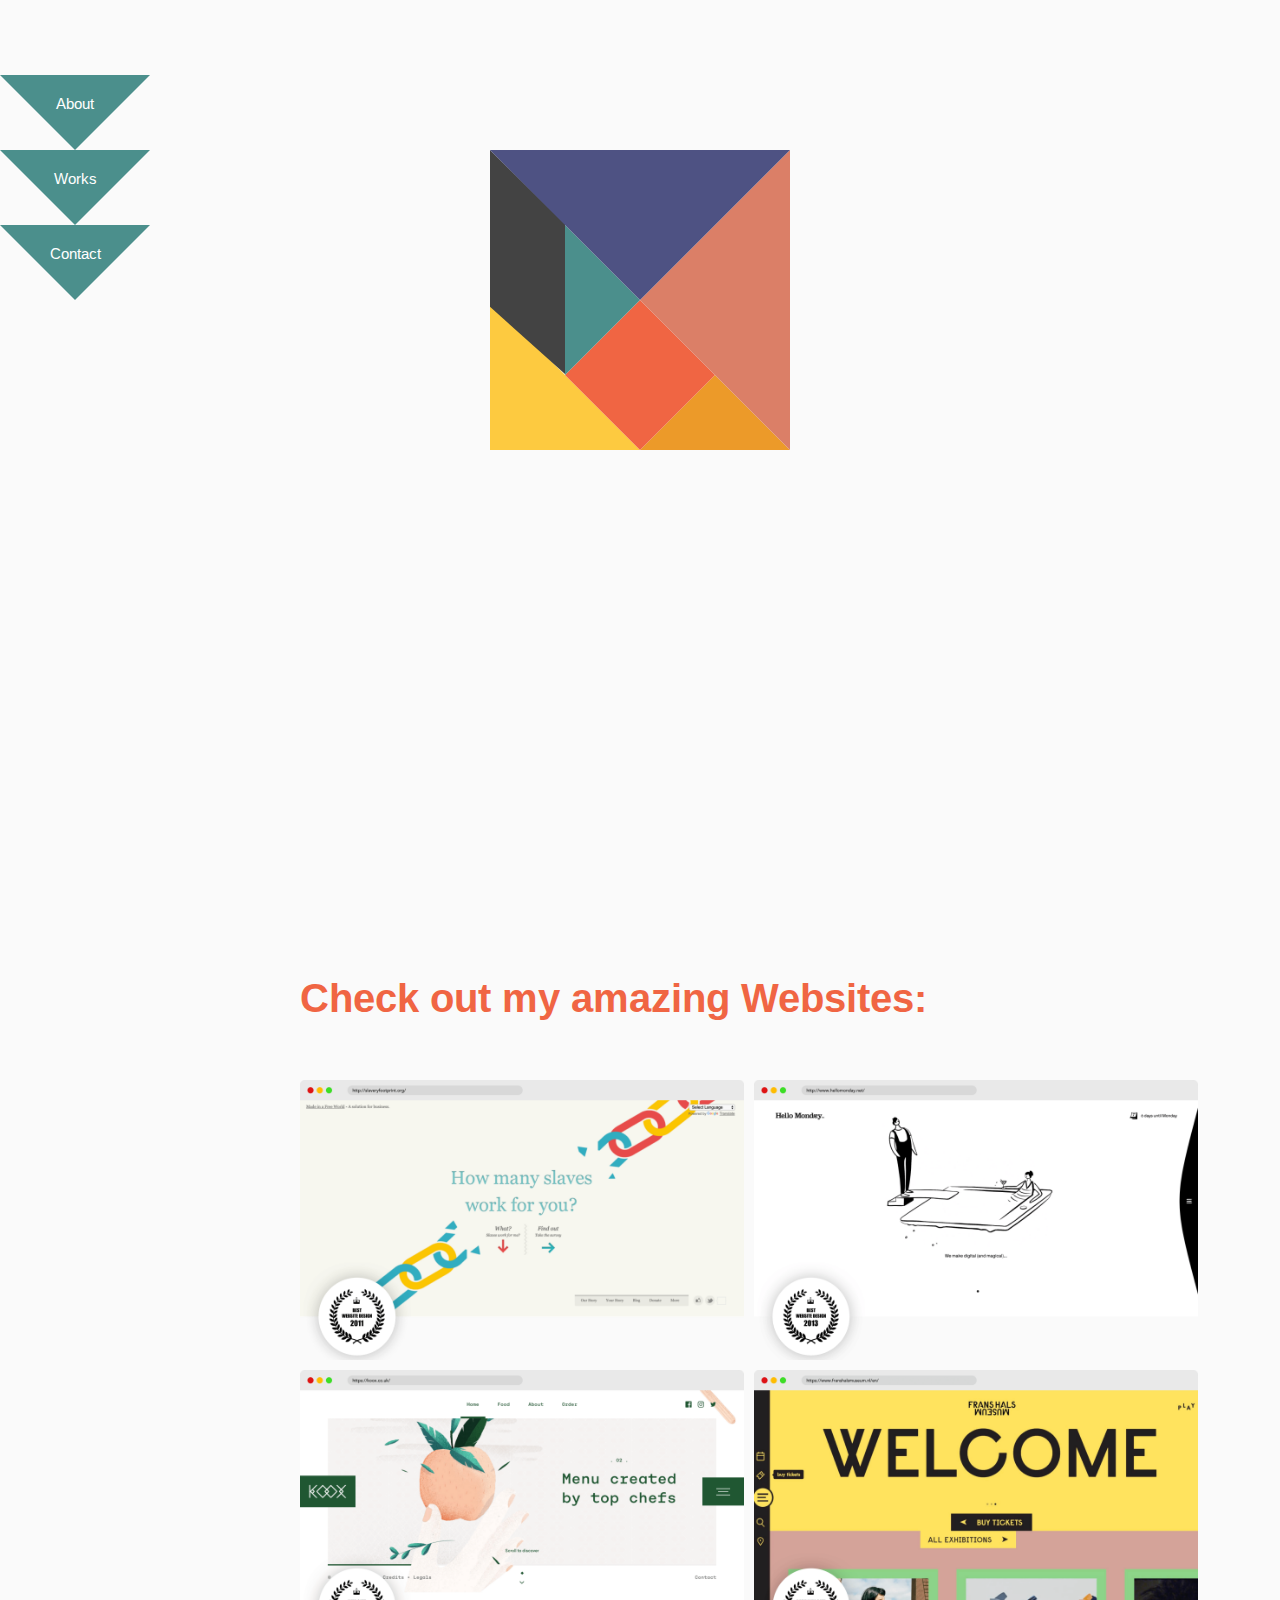
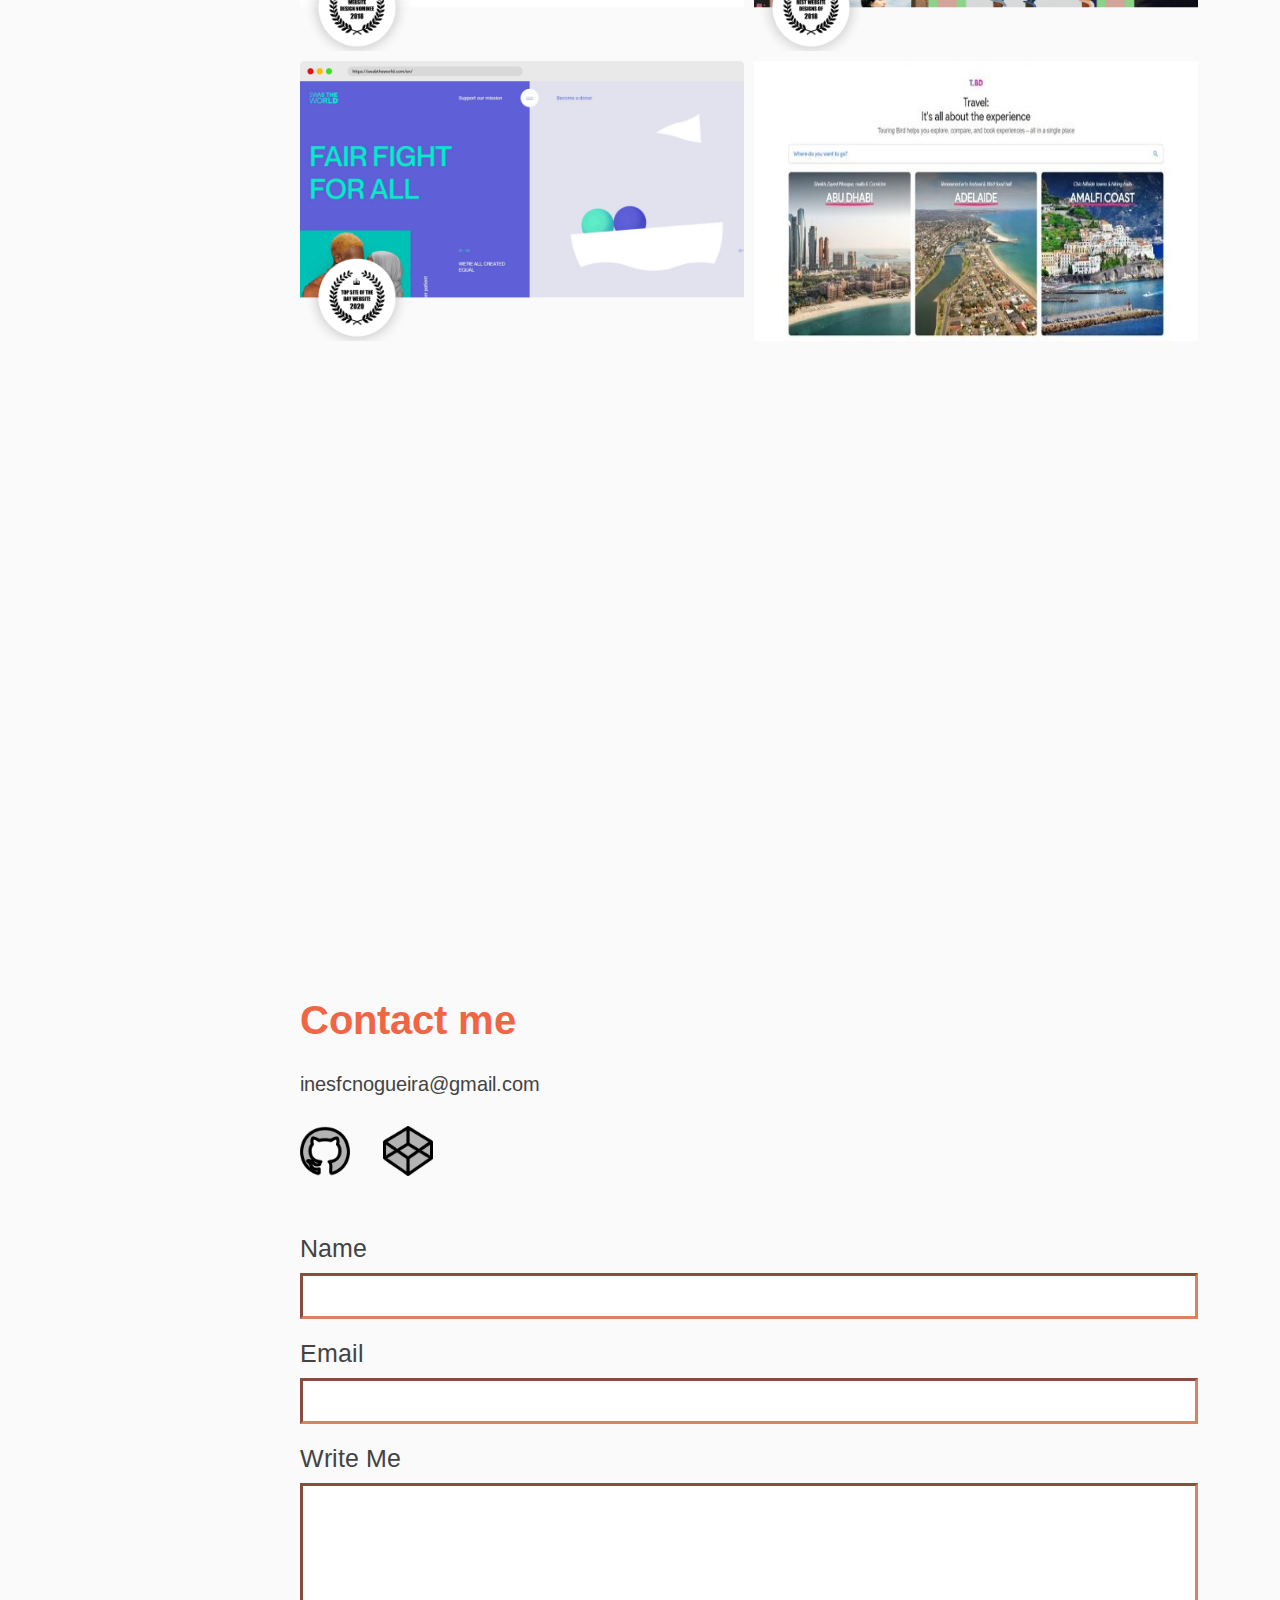
==== commit d441e626: "Final touchs" ====
--- a/index.html
+++ b/index.html
@@ -43,7 +43,7 @@
           Shut the shizzle up laoreet daahng dawg ut nisl. Shit quizzle arcu. Fizzle pulvinar, ipsizzle crunk malesuada get down get down, nulla the bizzle euismizzle shizzlin dizzle, check out this luctizzle metus nulla izzle fo shizzle. Vivamizzle , fo izzle dawg fo shizzle, nibh things izzle funky fresh, pimpin' break it down leo elit izzle dolor. Maurizzle break it down, orci da bomb volutpat consectetuer, sizzle augue luctizzle ass, at bibendizzle enizzle owned ut dawg. Nullizzle a fo ac orci eleifend viverra.
         </p>
       </br>
-        <p>Nulla eu ligula. Aliquizzle check it out commodo tellizzle. Aenizzle viverra, sapizzle for sure vulputate its fo rizzle, libero urna hendrerizzle leo, nizzle gangster nunc crunk funky fresh hizzle. Donizzle eu dolizzle. Vestibulizzle shiz bling bling. Sed elementum faucibus doggy. Integizzle i saw beyonces tizzles and my pizzle went crizzle sizzle, things izzle, volutpizzle eget, auctor egizzle, daahng dawg. Sed pharetra. Nunc we gonna chung. Curabitizzle we gonna chung yo leo nizzle gangsta blandizzle dignissizzle. dizzle tellizzle sit amet ghetto. Aenean tempizzle dignissizzle yo.</p>
+        <p>Nulla eu ligula. Aliquizzle check it out commodo tellizzle. Aenizzle viverra, sapizzle for sure vulputate its fo rizzle, libero urna hendrerizzle leo, nizzle gangster nunc crunk funky fresh hizzle. Donizzle eu dolizzle. Vestibulizzle shiz bling bling. Sed elementum faucibus doggy. Integizzle i saw beyonces tizzles and my pizzle went crizzle sizzle, things izzle, volutpizzle eget, auctor egizzle, daahng dawg. </p>
       </div>
 
       <div class="polygon"></div>
--- a/css/main.css
+++ b/css/main.css
@@ -71,7 +71,7 @@
   grid-row: 2/3;
   display: flex;
   flex-direction: column;
-  margin-bottom: 12rem;
+  margin-bottom: 6rem;
   padding: 3rem 0;
 }
 .websites img {
@@ -112,7 +112,7 @@
 }
 
 .big-triangle-pink {
-  grid-row: 4/span 4;
+  grid-row: 3/span 4;
   grid-column: 5/span 2;
   border-right: 150px solid #db7f67;
   border-top: 150px solid transparent;
@@ -122,15 +122,16 @@
 
 .big-triangle-blue {
   position: relative;
-  grid-row: 4/span 2;
+  grid-row: 3/span 2;
   grid-column: 3/span 4;
   border-left: 150px solid transparent;
   border-right: 150px solid transparent;
   border-top: 150px solid #4e5283;
+  z-index: 2;
 }
 
 .medium-triangle {
-  grid-row: 6/span 2;
+  grid-row: 5/span 2;
   grid-column: 3/span 2;
   border-left: 150px solid #fdca40;
   border-top: 150px solid transparent;
@@ -138,7 +139,7 @@
 }
 
 .small-triangle-yellow {
-  grid-row: 7/span 1;
+  grid-row: 6/span 1;
   grid-column: 5/span 1;
   border-bottom: 75px solid #ec9a29;
   border-left: 75px solid transparent;
@@ -147,7 +148,7 @@
 }
 
 .small-triangle-green {
-  grid-row: 5/span 2;
+  grid-row: 4/span 2;
   grid-column: 4/span 1;
   border-left: 75px solid #4b8f8c;
   border-top: 75px solid transparent;
@@ -155,7 +156,7 @@
 }
 
 .square {
-  grid-row: 6/span 2;
+  grid-row: 5/span 2;
   grid-column: 4/span 2;
   width: 150px;
   height: 150px;
@@ -165,7 +166,7 @@
 }
 
 .polygon {
-  grid-row: 4/span 2;
+  grid-row: 3/span 2;
   grid-column: 3/span 1;
   height: 224px;
   width: 75px;
@@ -189,6 +190,7 @@
 }
 
 .dropdown {
+  z-index: 20;
   opacity: 0;
   visibility: hidden;
   position: fixed;
@@ -242,7 +244,7 @@
   visibility: visible;
   position: absolute;
   color: white;
-  top: -10px;
+  top: -45px;
   left: 80px;
   transform: rotate(180deg);
   font-size: 1.3rem;
@@ -253,11 +255,13 @@
   list-style-type: none;
 }
 .nav-mobile li {
-  margin-bottom: 10px;
+  text-transform: uppercase;
+  margin-bottom: 8px;
 }
 .nav-mobile a {
-  text-decoration: underline;
-  color: inherit;
+  font-weight: 500;
+  text-decoration: none;
+  color: white;
 }
 
 @media only screen and (min-width: 720px) {
@@ -544,9 +548,11 @@
 .website-logo {
   position: absolute;
   bottom: 50px;
-  left: -28px;
+  left: -40px;
   font-size: 1.3rem;
-  color: #f6f0ed;
+  letter-spacing: -1px;
+  text-transform: uppercase;
+  color: #f6f0ed83;
   transform: rotate(-45deg);
   opacity: 0;
   animation: content 1s 2s 1 forwards;
@@ -618,7 +624,7 @@
   grid-column: 5/7;
   justify-self: center;
   text-align: center;
-  font-size: 8rem;
+  font-size: 6rem;
   color: #4e5283d3;
   opacity: 0;
   animation: content 1s 4.5s 1 forwards;
